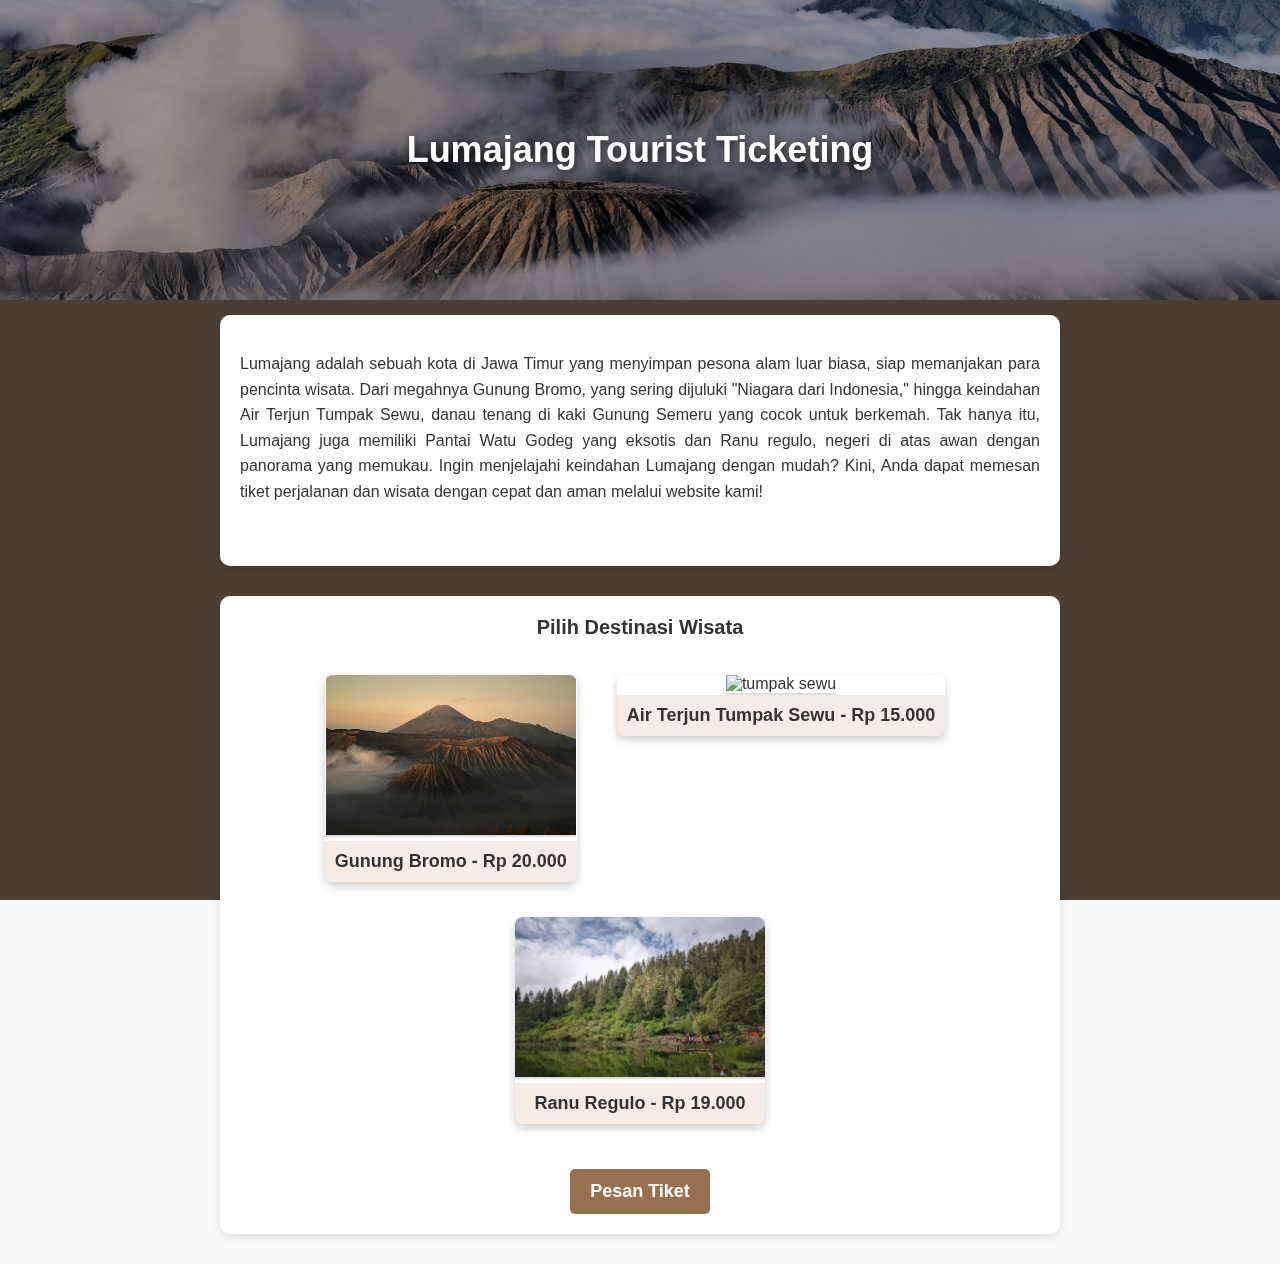
==== index.html @ 3193c498 "Update and rename LTT.html to index.html" ====
<!DOCTYPE html>
<html lang="en">
<head>
    <meta charset="UTF-8">
    <meta name="viewport" content="width=device-width, initial-scale=1.0">
    <title>Lumajang Tourist Ticketing</title>
    <link rel="stylesheet" href="style.css">
    <script src="script.js" defer></script>

</head>
<body>
    <header>
        <h1>Lumajang Tourist Ticketing</h1>
    </header>

    <section id="overview">
        
        <p>Lumajang adalah sebuah kota di Jawa Timur yang menyimpan pesona alam luar biasa, 
            siap memanjakan para pencinta wisata. Dari megahnya Gunung Bromo, 
            yang sering dijuluki "Niagara dari Indonesia," hingga keindahan Air Terjun Tumpak Sewu, 
            danau tenang di kaki Gunung Semeru yang cocok untuk berkemah. Tak hanya itu, 
            Lumajang juga memiliki Pantai Watu Godeg yang eksotis dan Ranu regulo, 
            negeri di atas awan dengan panorama yang memukau. Ingin menjelajahi keindahan Lumajang dengan mudah? Kini, 
            Anda dapat memesan tiket perjalanan dan wisata dengan cepat dan aman melalui website kami!</p>
        <br>
    </section>

    <form class="destinations" action="payment.html" id="bookingForm">
        <fieldset>
            <legend>Pilih Destinasi Wisata</legend>
            
            <div class="opsi">
                <label class="Destinasi">
                    <input type="radio" name="wisata" value="Gunung Bromo" required>
                    <figure>
                        <img src="bromo.jpg" alt="Gunung Bromo" width="250">
                        <figcaption>Gunung Bromo - Rp 20.000</figcaption>
                    </figure>
                </label>
                <br>

                <label class="Destinasi">
                    <input type="radio" name="wisata" value="Air Terjun Tumpak Sewu" required>
                    <figure>
                        <img src="tumpak sewu.jpg" alt="tumpak sewu" width="250">
                        <figcaption>Air Terjun Tumpak Sewu - Rp 15.000</figcaption>
                    </figure>
                </label>
                <br>

                <label class="Destinasi">
                    <input type="radio" name="wisata" value="Ranu Regulo" required>
                    <figure>
                        <img src="regulo.jpg" alt="regulo" width="250">
                        <figcaption>Ranu Regulo - Rp 19.000</figcaption>
                    </figure>
                </label>

            </div>
            
        </fieldset>
        <button type="submit">Pesan Tiket</button>
    </form>    
</body>
</html>
---- style.css ----
body {
    font-family: sans-serif;
    font-weight: 400;
    font-style: normal;
    margin: 0;
    padding: 0;
    background-color: #f8f9fa;
    color: #333;
    text-align: center;
    position: relative;
}

body::before {
    content: "";
    position: fixed; 
    top: 0;
    left: 0;
    width: 100%;
    height: 100%;
    background-color: #4b3e34;
    z-index: -1; 
}

header {
    position: relative;
    width: 100%;
    height: 300px; 
    background: url("bromo bg.jpg") center/cover no-repeat;
    display: flex;
    align-items: center;
    justify-content: center;
    color: white;
    text-align: center;
}

header::before {
    content: "";
    position: absolute;
    top: 0;
    left: 0;
    width: 100%;
    height: 100%;
    background: rgba(0, 0, 0, 0.4); 
}

header h1 {
    font-family: 'Poppins', sans-serif;
    font-size: 3rem;
    font-weight: 700;
    position: relative;
    font-size: 36px;
    font-weight: thin;
    z-index: 1;
    text-shadow: 2px 2px 8px rgba(0, 0, 0, 0.7);
}


#overview {
    max-width: 800px;
    margin: 30px auto;
    padding: 20px;
    background-color: white;
    box-shadow: 0px 4px 10px rgba(0, 0, 0, 0.1);
    border-radius: 10px;
    text-align: justify;
    margin-top: 15px;
    font-size: 16px;
    line-height: 1.6;
}


.destinations {
    max-width: 800px;
    margin: 30px auto;
    padding: 20px;
    background-color: white;
    box-shadow: 0px 4px 10px rgba(0, 0, 0, 0.1);
    border-radius: 10px;
}

fieldset {
    border: none;
    text-align: center;
}

legend {
    font-size: 20px;
    font-weight: bold;
    margin-bottom: 20px;
}

.Pembayaran{
    max-width: 800px;
    margin: 30px auto;
    padding: 20px;
    background-color: white;
    box-shadow: 0px 4px 10px rgba(0, 0, 0, 0.1);
    border-radius: 10px;
}
fieldset {
    border: none;
    text-align: center;
}

.opsi {
    display: flex;
    justify-content: center;
    gap: 10px;
    flex-wrap: wrap;
}

.Destinasi {
    display: flex;
    flex-direction: column;
    align-items: center;
    padding: 10px;
    border-radius: 8px;
    cursor: pointer;
    transition: all 0.3s ease;
    position: relative;
}

.Destinasi input[type="radio"] {
    position: absolute;
    top: 10px;
    left: 10px;
    transform: scale(1.3);
    opacity: 0;
}

.Destinasi figure {
    margin: 0;
    position: relative;
    text-align: center;
    border-radius: 8px;
    overflow: hidden;
    box-shadow: 0px 4px 10px rgba(0, 0, 0, 0.2);
    transition: transform 0.3s ease;
}

.Destinasi img {
    width: 250px;
    height: 160px;
    object-fit: cover;
    border-bottom: 2px solid #ddd;
}

figcaption {
    padding: 10px;
    background-color: #f5ece5;
    font-size: 18px;
    font-weight: bold;
}

.Destinasi input[type="radio"]:checked + figure {
    border: 3px solid #43392f;
    border-style: inherit;
    transform: scale(1.05);
    box-shadow: 0px 0px 15px #97704f;
}

.Destinasi:hover figure {
    transform: scale(1.05);
}

button {
    padding: 12px 20px;
    font-size: 18px;
    font-weight: bold;
    background-color: #97704f;
    color: white;
    border: none;
    border-radius: 5px;
    cursor: pointer;
    margin-top: 20px;
}

button:hover {
    background-color: #714423;
}

.Pembayaran{
    max-width: 800px;
    margin: 30px auto;
    padding: 20px;
    background-color: white;
    box-shadow: 0px 4px 10px rgba(0, 0, 0, 0.1);
    border-radius: 10px;
}
fieldset {
    border: none;
    text-align: center;
}
form.Pembayaran {
    max-width: 400px;
    margin: 20px auto;
    padding: 20px;
    border: 1px solid #ccc;
    border-radius: 8px;
    background: #f9f9f9;
}

section.nama{
    text-align: left;
}

section.nomor{
    text-align: left;
}

section.mail{
    text-align: left;
}

section {
    display: flex;
    flex-direction: column;
    margin-bottom: 10px;
}

label {
    font-weight: normal;
    margin-bottom: 5px;
}


input[type="text"] {
    width: 100%;
    padding: 8px;
    border: 1px solid #aaa;
    border-radius: 5px;
    font-size: 14px;
    outline: none;
    transition: 0.3s;
}


input[type="text"]:focus {
    border-color: #007bff;
    box-shadow: 0 0 5px rgba(0, 123, 255, 0.5);
}


#makasi {
    display: flex;
    justify-content: center;
    align-items: center;
    height: 100vh;
    color: white;
    text-align: center;
    padding: 20px;
}

#makasi h1 {
    background: rgba(255, 255, 255, 0.2);
    padding: 20px;
    border-radius: 10px;
    max-width: 600px;
    line-height: 1.5;
    font-style: normal;
}
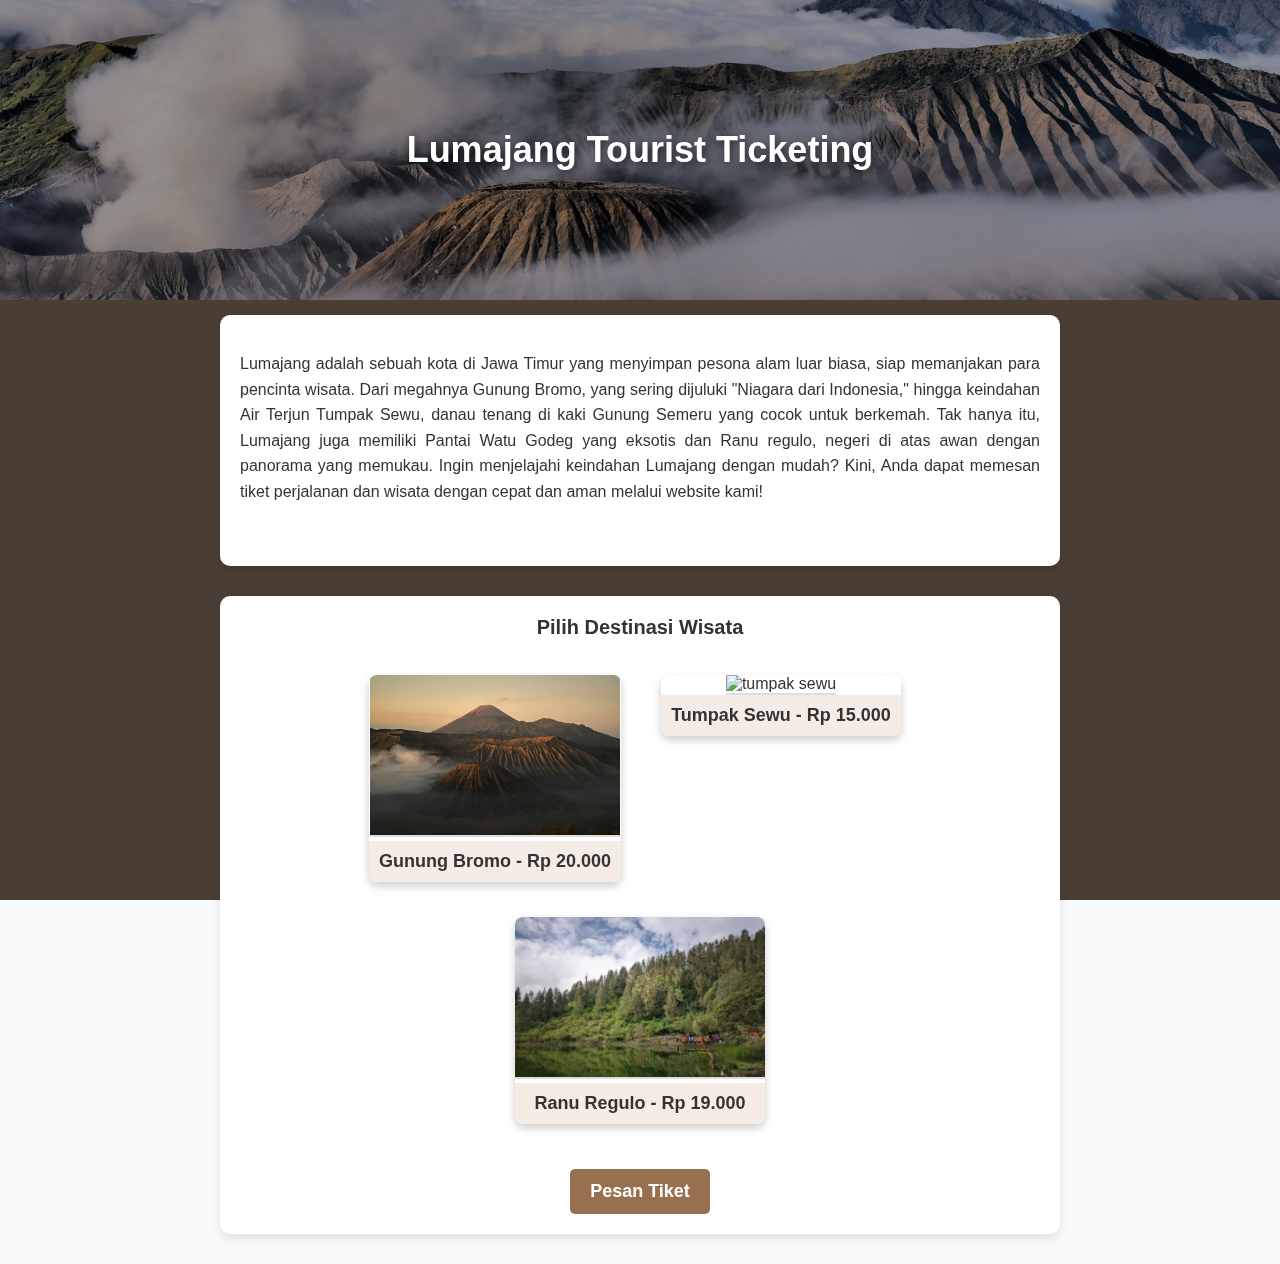
==== commit 77417657: "index.html" ====
--- a/index.html
+++ b/index.html
@@ -40,10 +40,10 @@
                 <br>
 
                 <label class="Destinasi">
-                    <input type="radio" name="wisata" value="Air Terjun Tumpak Sewu" required>
+                    <input type="radio" name="wisata" value="Tumpak Sewu" required>
                     <figure>
                         <img src="tumpak sewu.jpg" alt="tumpak sewu" width="250">
-                        <figcaption>Air Terjun Tumpak Sewu - Rp 15.000</figcaption>
+                        <figcaption>Tumpak Sewu - Rp 15.000</figcaption>
                     </figure>
                 </label>
                 <br>
